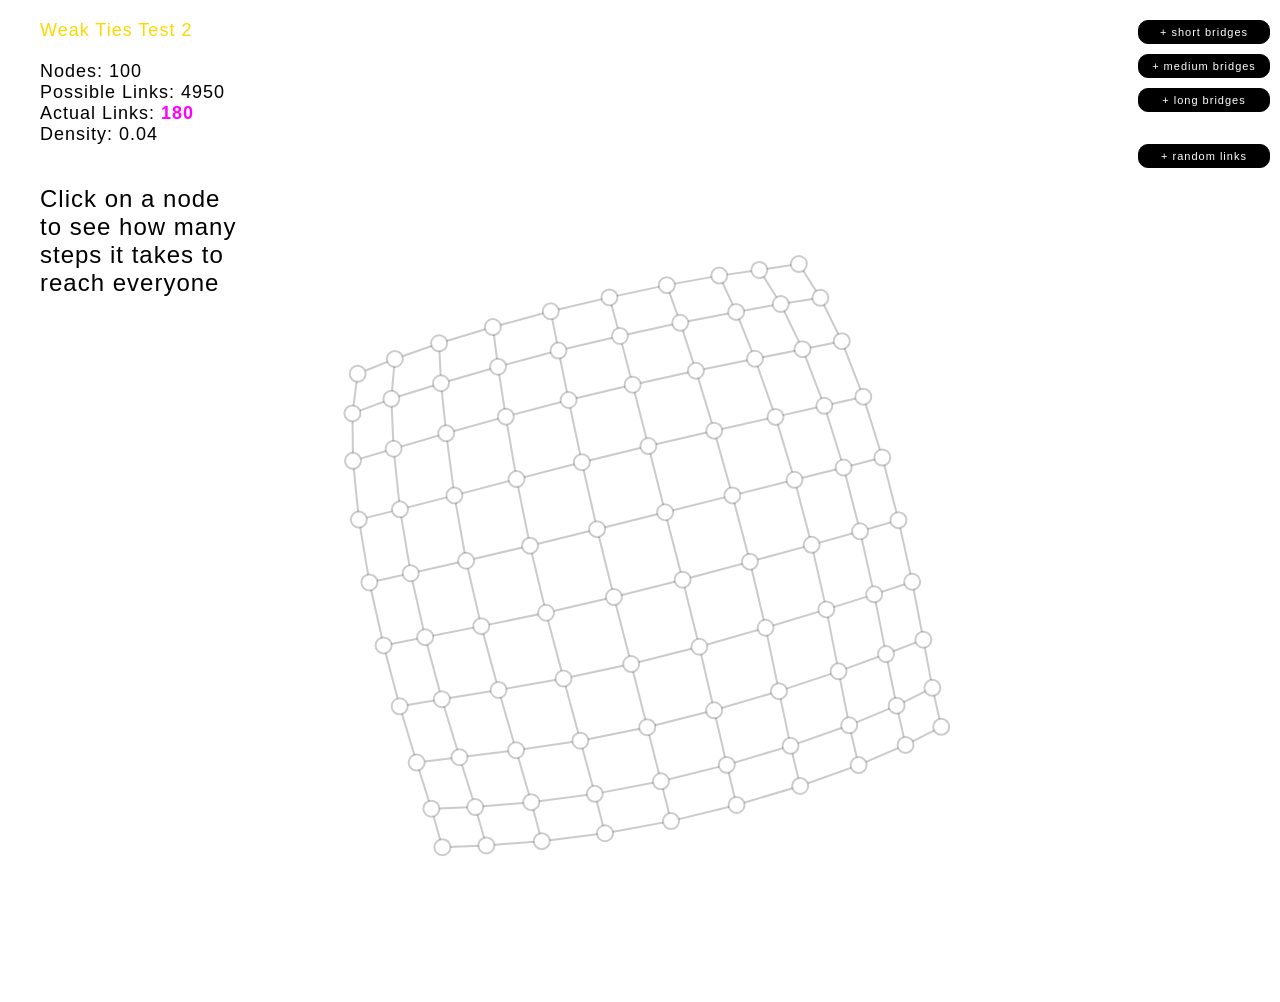
==== network_2/index.html @ 92e83fe5 "sketch 2" ====
<!DOCTYPE html>
<html>
<head>
    <meta charset="utf-8">
    <meta name="viewport" content="width=device-width, initial-scale=1, shrink-to-fit=no">
    <meta name='viewport' content='initial-scale=1,maximum-scale=1,user-scalable=no' />
    <script src="js/jquery.js"></script>
    <script src="js/d3.v5.min.js"></script>
      <link rel="stylesheet" href="style.css">

<style>
    .button{
        border:1px solid black;
        cursor:pointer;
        border-radius:10px;
        padding:5px;
        width:120px;
        margin:10px;
        text-align:center;
        background-color:black;
        color:white;
    }
    #buttons{
        right:0px;
        top:10px;
        position:absolute;
        
    }
</style>
</head>
<body>
    <div id="title">Weak Ties Test 2</div>
    <div id="chart1"></div>
    <div id="density"></div>
    <div id ="steps">Click on a node to see how many steps it takes to reach everyone</div>
    
    <div id="buttons">
        <div id = "shortBridges" class="button">+ short bridges</div>
        <div id = "mediumBridges" class="button">+ medium bridges</div>
        <div id = "longBridges" class="button">+ long bridges</div>
        <br>
        <div id = "randomSteps" class="button">+ random links</div>
    <div>
<!--
    <div id = "undo" class="button">undo last</div>
-->
    
<script type="text/javascript"> 

var svg = d3.select("#chart1").append("svg")
   // .attr("width",window.innerWidth)
    .attr("width",window.innerWidth)
    .attr("height",window.innerHeight)
var width = +svg.attr("width")
var height = +svg.attr("height")

var strengthScale = d3.scaleLinear().domain([375,1000]).range([-100,-800])
var distance = 2
var strength = -10//strengthScale(width)

var groups = 10
var groupSize = 10
var size = groups*groupSize
        
var possibleLinks= (size*(size-1))/2
//var actualLinks = (groupSize*(groupSize-1))/2*groups+groups*(groups-1)/2
var interval = 5
var nodes = []
var links = []

//makeWeakLinkData()
//makeNetworkData()
makeLatticeData()
var actualLinks = links.length
var startLinks = links.length
var density = Math.round(actualLinks/possibleLinks*100)/100
var densityDisplay = "Nodes: "+nodes.length+"<br>Possible Links: "+possibleLinks+"<br>Actual Links: <span id = \"highlight\">"+actualLinks+"</span><br>Density: "+density
d3.select("#density").html(densityDisplay)

var nodeRadius = 8
var strokeColor = "#000000"
var strokeWidth = 2

function updateDensity(){
    actualLinks = links.length
    density = Math.round(actualLinks/possibleLinks*100)/100
    densityDisplay = "Nodes: "+nodes.length+"<br>Possible Links: "+possibleLinks+"<br>Actual Links: <span id = \"highlight\">"+actualLinks+"</span><br>Density: "+density
    d3.select("#density").html(densityDisplay)
}   
    
d3.select("#randomSteps").on("click",function(){
    d3.select("#steps").html("Click on a node to see how many steps it takes to reach everyone")
    d3.selectAll(".networkCircle").attr('fill',"#ffffff")
    addRandomLinks(1)
    restart()
})   

d3.select("#shortBridges").on("click",function(){
    d3.select("#steps").html("Click on a node to see how many steps it takes to reach everyone")
    d3.selectAll(".networkCircle").attr('fill',"#ffffff")
    addShortBridges(1)
    updateDensity()
    restart()
})  
d3.select("#mediumBridges").on("click",function(){
    d3.select("#steps").html("Click on a node to see how many steps it takes to reach everyone")
    d3.selectAll(".networkCircle").attr('fill',"#ffffff")
    addMediumBridges(10)
    updateDensity()
    restart()
}) 
var longBridgeCounter = 0

d3.select("#longBridges").on("click",function(){
    d3.select("#steps").html("Click on a node to see how many steps it takes to reach everyone")
    d3.selectAll(".networkCircle").attr('fill',"#ffffff")
    addLongBridges()
    updateDensity()
    restart()
}) 
d3.select("#undo").on("click",function(){
    links.pop()
    updateDensity()
    restart()
})


function makeLatticeData(){
    var total = groups*groupSize
    var columns = groups
    
    for(var i = 0; i<total; i++){
        var groupNumber ="_"+Math.round(Math.random()*(groups-1))
        var r = i%columns
        var c = Math.floor(i/columns)
        nodes.push({id:"node_"+i,group:groupNumber,row:r,column:c})
    }
    links = []
    var linksTracker = []
    for(var n in nodes){
        for(var o in nodes){
            var r1 = nodes[n].row
            var c1 = nodes[n].column
            var r2 = nodes[o].row
            var c2 = nodes[o].column
            var id1 = parseInt(nodes[n].id.replace("node_",""))
            var id2 = parseInt(nodes[o].id.replace("node_",""))
            
            if(nodes[n].id != nodes[o].id){
              //  console.log([r1,r2])
                if(r1==r2){
                    if(c1 == c2+1 || c1 == c2-1){
                        if(id1<id2){
                            var link = {source:nodes[n], target:nodes[o]}
                        }else{
                            var link = {source:nodes[o], target:nodes[n]}
                        }
                        var currentLinkIds = link.source.id+"_"+link.target.id
                        if(linksTracker.indexOf(currentLinkIds)==-1){
                            links.push(link)
                            linksTracker.push(currentLinkIds)
                        }
                    }
                }else if(c1==c2){
                    if(r1 == r2+1 ||r1 == r2-1){
                        if(id1<id2){
                            var link = {source:nodes[n], target:nodes[o]}
                        }else{
                            var link = {source:nodes[o], target:nodes[n]}
                        }
                        var currentLinkIds = link.source.id+"_"+link.target.id
                        if(linksTracker.indexOf(currentLinkIds)==-1){
                            links.push(link)
                            linksTracker.push(currentLinkIds)
                        }
                    }
                }                
            }
        }
    }
   // console.log(links)
    
}


//addRandomLinks(20)
//addShortBridges()

//addLongBridges(10)

function addLongBridges(){
    
    if(longBridgeCounter%2==0){
        var node1 = nodes[longBridgeCounter]
       var node2 = nodes[nodes.length-1]
        var link = {source:node1,target:node2}
        links.push(link)
    }else{
        var node1 = nodes[groups-longBridgeCounter]
        var node2 = nodes[nodes.length-groups]
        var link = {source:node1,target:node2}
    }
    
    links.push(link)
    longBridgeCounter+=1
    
}


function addMediumBridges(distance){
    
    var node1 = nodes[Math.round(Math.random()*(nodes.length-1))]
    var r1 = node1.row
    var c1 = node1.column
    
    var dx = Math.round(distance/2)
    var dy = distance-dx
    console.log([dx,dy,distance])
    
    if(r1+dx>9){
        var r2 = r1-dx
    }else{
        var r2 = r1+dx
    }
    if(c1+dy>9){
        var c2 = c1-dy
    }else{
        var c2 = c1+dy
    }
    
    console.log(node1)
    console.log([r2,c2])
    
    for(var n in nodes){
        if(nodes[n].row==r2 && nodes[n].column==c2){
            var link = {source:node1,target:nodes[n]}
        }
    }
    links.push(link)
}
function addShortBridges(){
    var node1 = nodes[Math.round(Math.random()*(nodes.length-1))]
    var r1 = node1.row
    var c1 = node1.column
    
    if(r1==9 || c1==9){
        var r2 = r1-1
        var c2 = c1-1
    }else{
        var r2 = r1+1
        var c2 = c1+1
    }
    
    console.log(node1)
    for(var n in nodes){
        if(nodes[n].row==r2 && nodes[n].column==c2){
            var link = {source:node1,target:nodes[n]}
        }
    }
    links.push(link)
}


function addRandomLinks(quantity){
    var newLinks = []
    while(newLinks.length<quantity){
        var node1 = nodes[Math.round(Math.random()*(nodes.length-1))]
            var node2 = nodes[Math.round(Math.random()*(nodes.length-1))]
        var id1 = parseInt(node1.id.replace("node_",""))
        var id2 = parseInt(node2.id.replace("node_",""))
        if(id1!=id2){
            if(id1<id2){
                var link = {source:node1, target:node2}
            }else{
                var link = {source:node2, target:node1}
            }
        }
        newLinks.push(link)
    }
    links = links.concat(newLinks)

    updateDensity()
}

function makeWeakLinkData(){
    nodes =[]
    links =[]
    var groups = size/groupSize

    var totalLinks = groupSize*(groupSize-1)/2*groups
    
    for(var i = 0; i<size; i++){
        var groupNumber ="_"+Math.round(Math.random()*(groups-1))    
        nodes.push({id:"node_"+i,group:groupNumber})
    }
    
    var linksTracker = []
    for(var n in nodes){
        for(var k in nodes){
            var nid = parseInt(nodes[n].id.replace("node_",""))
            var kid = parseInt(nodes[k].id.replace("node_",""))
            
            if(nid%groups==kid%groups && nodes[n]!=nodes[k] ){
                
                if(nid>kid){
                    var link = {source:nodes[k], target:nodes[n]}
                }else{
                    var link = {source:nodes[n], target:nodes[k]}
                }
                
                var currentLinkIds = link.source.id+"_"+link.target.id
            
                if(linksTracker.indexOf(currentLinkIds)==-1){
                    links.push(link)
                    linksTracker.push(currentLinkIds)
                }
                
            }
          } 
    }
    
    for(var j in nodes){
        for(var l in nodes){
            var jid = parseInt(nodes[j].id.replace("node_",""))
            var lid = parseInt(nodes[l].id.replace("node_",""))
            
            if(Math.floor(jid/groups)==0 && Math.floor(lid/groups)==0 && lid!=jid){
                if(jid>lid){
                    var link = {source:nodes[l], target:nodes[j]}
                }else{
                    var link = {source:nodes[j], target:nodes[l]}
                }
                var currentLinkIds = link.source.id+"_"+link.target.id                
                if(linksTracker.indexOf(currentLinkIds)==-1){
                    links.push(link)
                    linksTracker.push(currentLinkIds)
                }
            }
        }
    }
   // console.log(links.length)
}
function makeNetworkData(){
    
    nodes =[]
    links =[]
    
    for(var i = 0; i<size; i++){
        var groupNumber ="_"+Math.round(Math.random()*(groups-1))    
        nodes.push({id:"node_"+i,group:groupNumber})
    }
    var linksTracker = []
    
    
    
    var existingFriends = 0

    while(links.length<actualLinks){

            var randomIndex = Math.round(Math.random()*(nodes.length-1))
            var randomIndex2 = Math.round(Math.random()*(nodes.length-1))
        while(randomIndex==randomIndex2){
            randomIndex2 = Math.round(Math.random()*(nodes.length-1))
        }
            if(randomIndex<randomIndex2){
                var source = nodes[randomIndex]
                var target = nodes[randomIndex2]
            }else{
                var source = nodes[randomIndex2]
                var target = nodes[randomIndex]
            }
            
            
            while(source.id == target.id){
                var randomIndex = Math.round(Math.random()*(nodes.length-1))
                var target = nodes[randomIndex]
            }
            
            var link = {source:source, target:target}
            var currentLinkIds = link.source.id+"_"+link.target.id                
            
            if(linksTracker.indexOf(currentLinkIds)==-1){
                links.push(link)
                linksTracker.push(currentLinkIds)
                existingFriends+=1
            }
        }
    console.log(links.length)
        
    }

function ticked() {
    
  node.attr("cx", function(d) { return d.x; })
      .attr("cy", function(d) { return d.y; })

  link.attr("x1", function(d) { return d.source.x; })
      .attr("y1", function(d) { return d.source.y; })
      .attr("x2", function(d) { return d.target.x; })
      .attr("y2", function(d) { return d.target.y; });
} 
//console.log(links)


</script>
<script src="run.js"></script>
<script src="infect.js"></script>
<!--
<script src="input.js"></script>

<script src="timeline.js"></script>
-->

</body>
</html>
---- network_2/style.css ----
body{
        font-family:helvetica;
        font-size:11px;
        letter-spacing:1px;
        overflow:hidden;
        margin:0px;
    }
    #highlight{
        color:magenta;
        font-weight:bold;
    }
    #density{
        padding:40px;
        padding-bottom:0px;
        padding-top:0px;
        font-size:18px;
    }
    #steps{
        font-size:24px;
        width:200px;
        padding:40px;
        position:absolute;
    }
    #title{
        font-size:18px;
        padding:20px;
        padding-left:40px;
        color:gold;
    }
    #setup{
        float:top;
        width:200px;
        border:1px solid black;
        padding:20px;
    }
    #friendCount{
        float:top;
        width:200px;
        border:1px solid black;
        padding:20px;
    }
    #friendshipTable{
        float:top;
        width:200px;
        border:1px solid black;
        padding:20px;
    }
    #tally{
        float:top;
        width:200px;
        border:1px solid black;
        padding:20px;
    }
    #chart1{
        position:absolute;
        top:100px;
        left:0px;
        z-index:-999;
    }
    #t{
        width:250px;
        visibility:hidden;
    }
    #info{
        padding:5px;
    }
    #linksAddedInput{
    }
    #linkCount{
        font-size:14px;
        padding:10px;
    }
    .t_button{
        display: inline-block;
        border-right: 1px solid black;
        padding:5px;
    } 
    .reset_button{
        display: inline-block;
        text-decoration:underline;
    }
    .sliderBox{
        margin-right:10px;
        display:inline-block;
    }
    .startstop{
        width:100px;
        padding:10px;
        margin:5px;
        border:1px solid #000000;
        text-align:center;
        border-radius:5px;
    }
    .slidecontainer{
        display:inline-block;
        padding:10px;
    }
    #randomTolerance{
        color:#ec008c;
    }
    .slider {
      -webkit-appearance: none;  /* Override default CSS styles */
      appearance: none;
      width: 150px; /* Full-width */
      height: 20px; /* Specified height */
      background: #ffffff; /* Grey background */
      border:1px solid #000000;
      outline: none; /* Remove outline */
      opacity: 0.7; /* Set transparency (for mouse-over effects on hover) */
      -webkit-transition: .2s; /* 0.2 seconds transition on hover */
      transition: opacity .2s;
    }
    .sliderLinksAdded{
        width: 50%; /* Full-width */
        height: 20px; /* Specified height */
    }
    .slider::-webkit-slider-thumb {
      -webkit-appearance: none; /* Override default look */
      appearance: none;
      width: 40px; /* Set a specific slider handle width */
      height: 20px; /* Slider handle height */
      cursor: pointer; /* Cursor on hover */
      background: url('slider_m.png');
      border:none;
    }
 
    .slider::-moz-range-thumb {
      width: 40px; /* Set a specific slider handle width */
      height: 20px; /* Slider handle height */
      cursor: pointer; /* Cursor on hover */
      background: url('slider_m.png');
      border:none;
    }
    input[type="range" i]{
        color: red;
    }
    
    #growthValue{
        color:#ec008c;
        font-size:25px;
        line-height:20%;
        padding:5px;
        vertical-align:super;
    }
    #linksAddedValue{
        color:#ec008c;
        font-size:25px;
        line-height:20%;
        padding:5px;
        vertical-align:super;
    }
    #hideTolerance{
        width:300px;
        height:70px;
        background-color:rgba(255,255,255,.7);
        position:absolute;
        left:0px;
        top:55px;
        visibility:hidden;
    }
    #triadicInfo{
        position:absolute;
        right:0px;
        top:0px;
        padding:10px;
        width:200px;
    
    }
    #triadic{
        border:1px solid black;
        padding:5px;
        width:180px;
    }
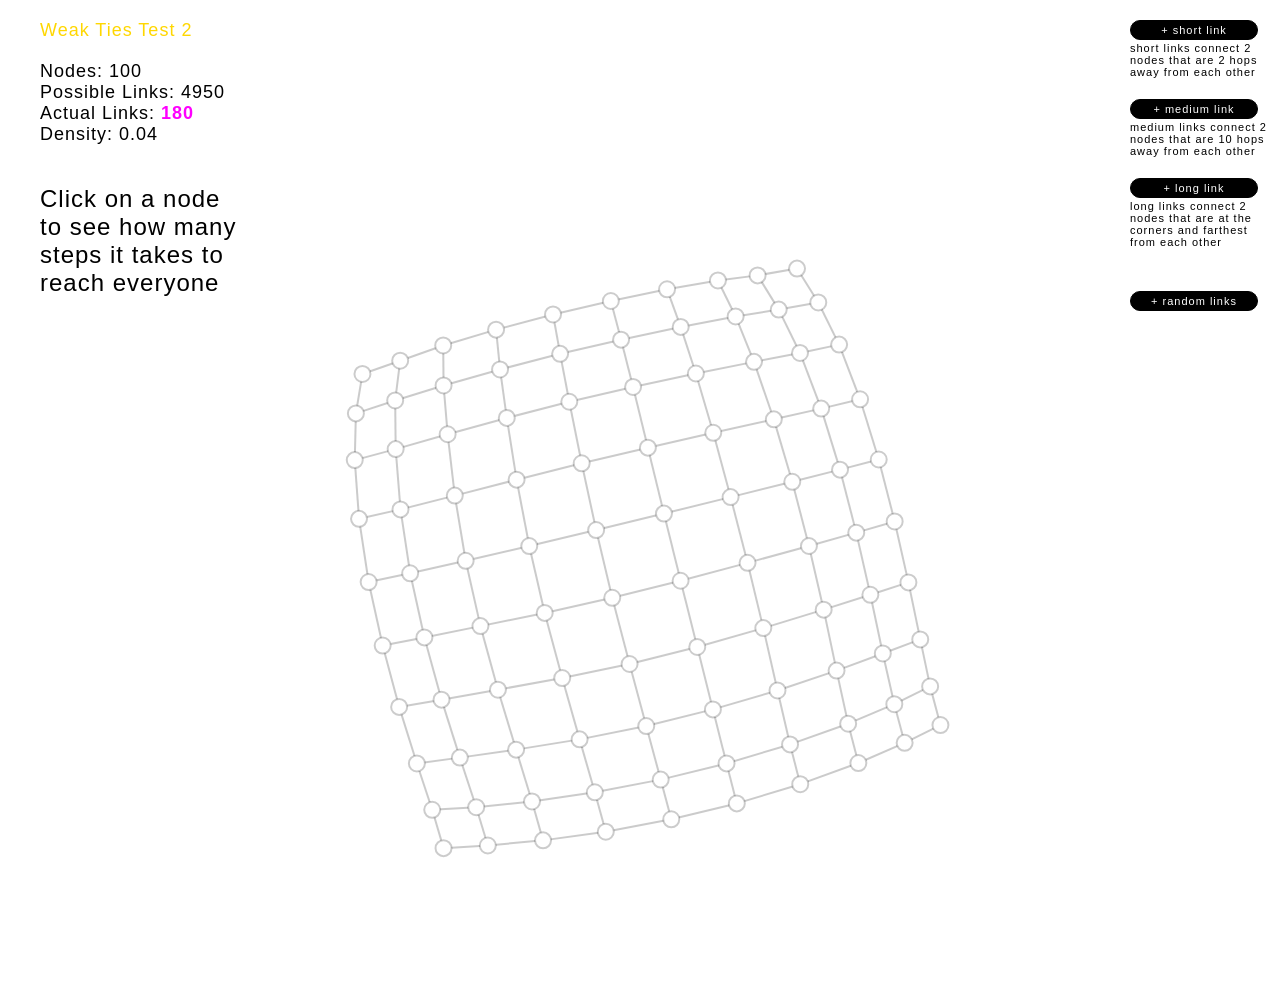
==== commit 90f22e72: "add link text" ====
--- a/network_2/index.html
+++ b/network_2/index.html
@@ -13,18 +13,24 @@
         border:1px solid black;
         cursor:pointer;
         border-radius:10px;
-        padding:5px;
+        padding:3px;
         width:120px;
-        margin:10px;
         text-align:center;
         background-color:black;
         color:white;
+        margin:10px;
+        margin-bottom:0px;
     }
     #buttons{
         right:0px;
         top:10px;
         position:absolute;
-        
+        width:160px;
+    }
+    p{
+        padding:10px;
+        padding-top:0px;
+        margin-top:2px;
     }
 </style>
 </head>
@@ -35,9 +41,12 @@
     <div id ="steps">Click on a node to see how many steps it takes to reach everyone</div>
     
     <div id="buttons">
-        <div id = "shortBridges" class="button">+ short bridges</div>
-        <div id = "mediumBridges" class="button">+ medium bridges</div>
-        <div id = "longBridges" class="button">+ long bridges</div>
+        <div id = "shortBridges" class="button">+ short link</div>
+        <p>short links connect 2 nodes that are 2 hops away from each other</p>
+        <div id = "mediumBridges" class="button">+ medium link</div>
+        <p>medium links connect 2 nodes that are 10 hops away from each other</p>
+        <div id = "longBridges" class="button">+ long link</div>
+        <p>long links connect 2 nodes that are at the corners and farthest from each other</p>
         <br>
         <div id = "randomSteps" class="button">+ random links</div>
     <div>
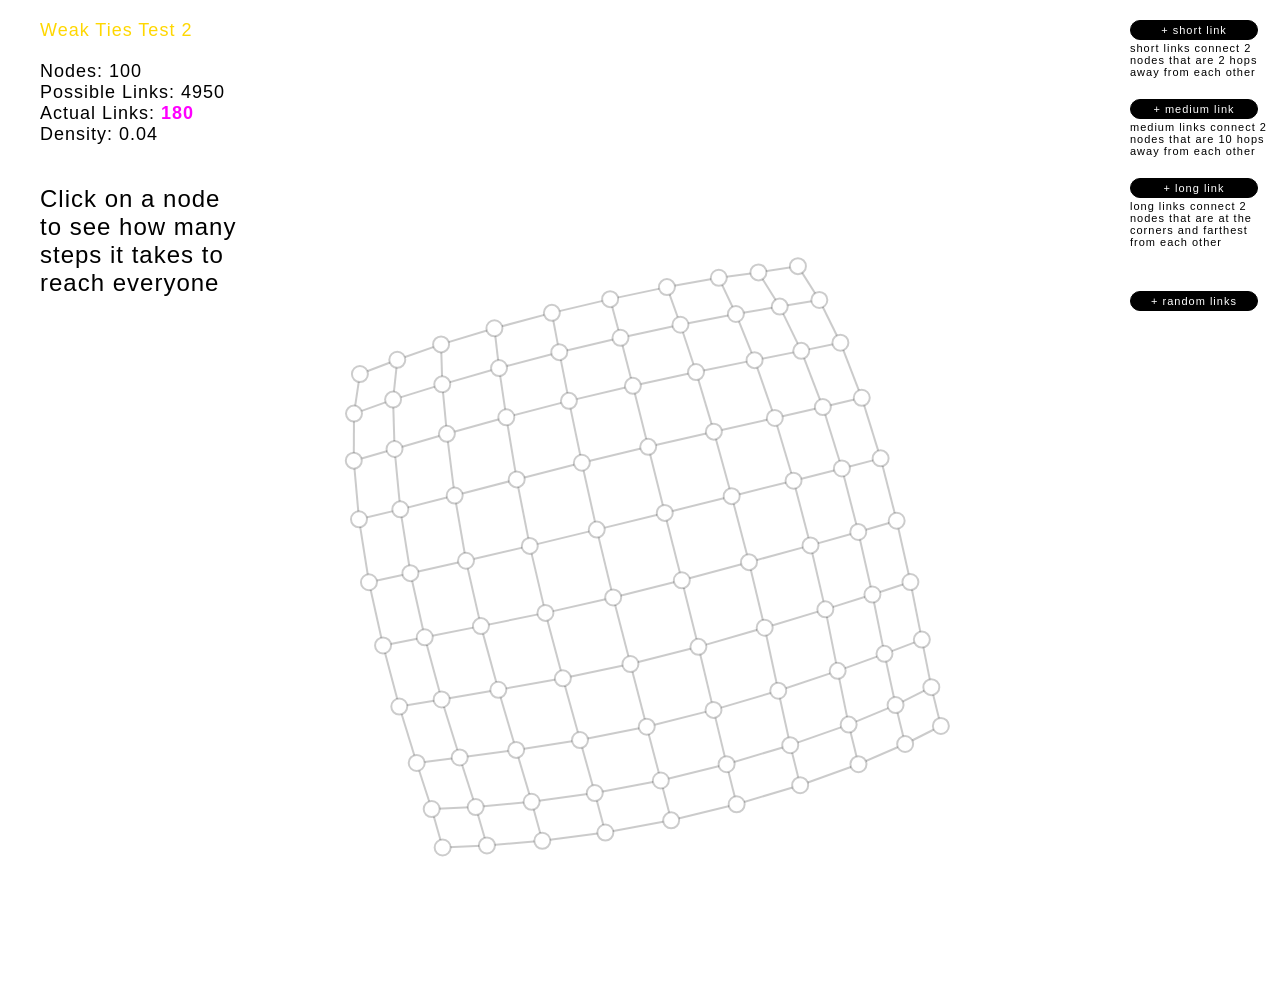
==== commit 14e1d657: "add step label" ====
--- a/network_2/index.html
+++ b/network_2/index.html
@@ -96,10 +96,12 @@
     densityDisplay = "Nodes: "+nodes.length+"<br>Possible Links: "+possibleLinks+"<br>Actual Links: <span id = \"highlight\">"+actualLinks+"</span><br>Density: "+density
     d3.select("#density").html(densityDisplay)
 }   
+
     
 d3.select("#randomSteps").on("click",function(){
     d3.select("#steps").html("Click on a node to see how many steps it takes to reach everyone")
     d3.selectAll(".networkCircle").attr('fill',"#ffffff")
+    d3.selectAll(".step").remove()
     addRandomLinks(1)
     restart()
 })   
@@ -107,6 +109,7 @@
 d3.select("#shortBridges").on("click",function(){
     d3.select("#steps").html("Click on a node to see how many steps it takes to reach everyone")
     d3.selectAll(".networkCircle").attr('fill',"#ffffff")
+    d3.selectAll(".step").remove()
     addShortBridges(1)
     updateDensity()
     restart()
@@ -114,6 +117,7 @@
 d3.select("#mediumBridges").on("click",function(){
     d3.select("#steps").html("Click on a node to see how many steps it takes to reach everyone")
     d3.selectAll(".networkCircle").attr('fill',"#ffffff")
+    d3.selectAll(".step").remove()
     addMediumBridges(10)
     updateDensity()
     restart()
@@ -123,6 +127,7 @@
 d3.select("#longBridges").on("click",function(){
     d3.select("#steps").html("Click on a node to see how many steps it takes to reach everyone")
     d3.selectAll(".networkCircle").attr('fill',"#ffffff")
+    d3.selectAll(".step").remove()
     addLongBridges()
     updateDensity()
     restart()
